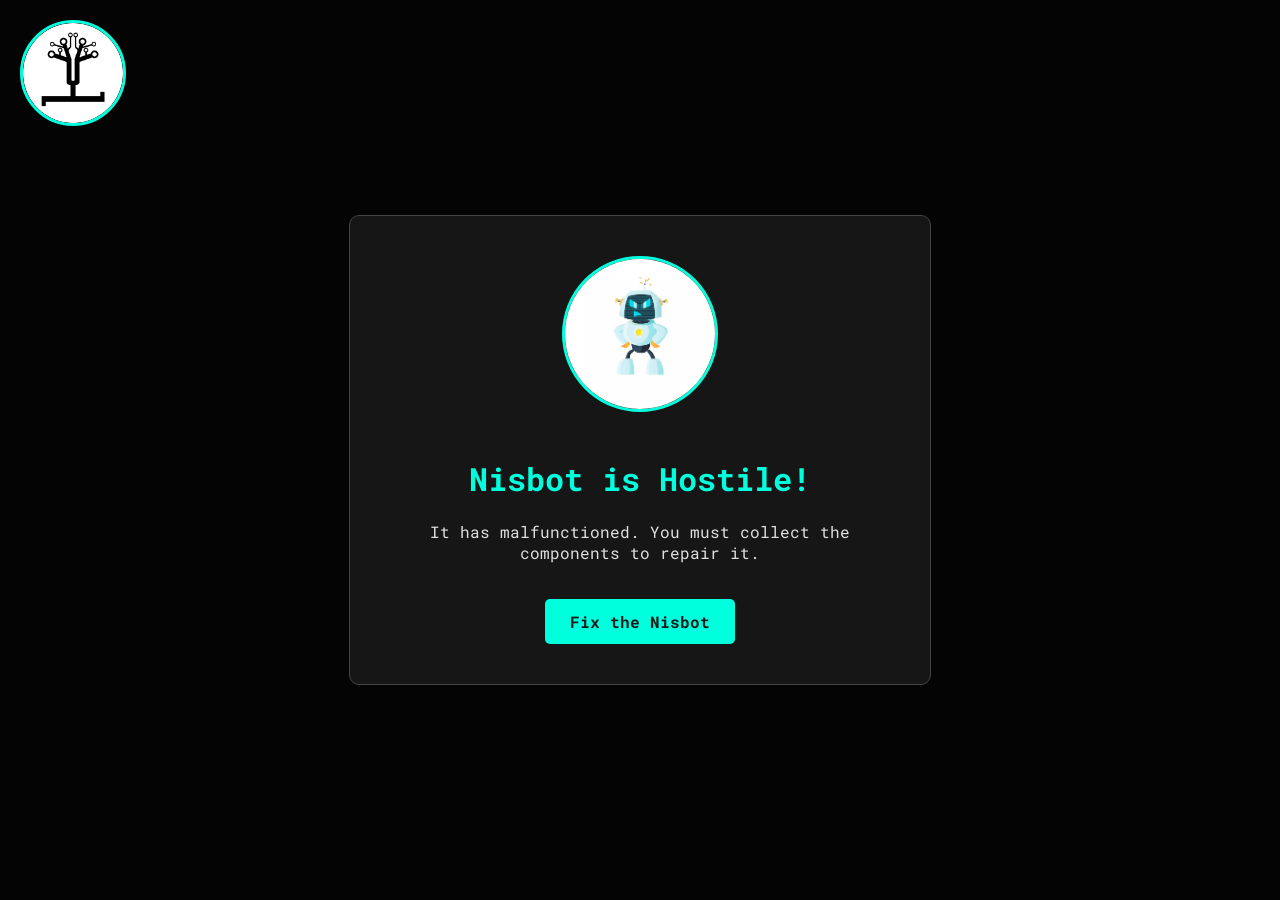
==== public/auth.html @ b65966bc "initial commit" ====
<!DOCTYPE html>
<html lang="en">
<head>
    <meta charset="UTF-8">
    <meta name="viewport" content="width=device-width, initial-scale=1.0">
    <title>Nisbot Repair - Authentication</title>
    <link rel="stylesheet" href="style.css">
    <link rel="preconnect" href="https://fonts.googleapis.com">
    <link rel="preconnect" href="https://fonts.gstatic.com" crossorigin>
    <link href="https://fonts.googleapis.com/css2?family=Roboto+Mono:wght@400;700&display=swap" rel="stylesheet">
</head>
<body>
    <img src="assests/logo.jpg" alt="Nisbot Logo" class="page-logo">

    <!-- SPLASH SCREEN -->
    <div id="auth-splash-screen" class="splash-screen">
        <div class="splash-content">
            <img src="assests/angry-robot.avif" alt="Angry Robot" class="splash-robot">
            <h1>Nisbot is Hostile!</h1>
            <p>It has malfunctioned. You must collect the components to repair it.</p>
            <button id="start-fix-button">Fix the Nisbot</button>
        </div>
    </div>

    <div class="auth-page hidden" id="auth-container">
        <div class="auth-content">
            <h1>Participant Login</h1>
            <p>Enter your registered name to begin the mission.</p>
            <input type="text" id="participant-name" placeholder="Enter your name" autocomplete="off" autofocus>
            <button id="login-button">Login</button>
            <p id="auth-status"></p>
        </div>
    </div>
    <script src="auth.js"></script>
</body>
</html>
---- public/style.css ----
/* General Body and Font Styling */
body {
    font-family: 'Roboto Mono', monospace;
    /* The background image you requested */
    background-image: url('/assests/background.jpg');
    background-size: cover;
    background-position: center;
    background-attachment: fixed;
    background-color: #1a1a1a; /* Fallback color */
    color: #e0e0e0;
    display: flex;
    justify-content: center;
    align-items: center;
    min-height: 100vh;
    margin: 0;
    font-size: 16px;
}

/* Utility Class */
.hidden {
    display: none !important;
}

/* Splash Screens & Modals */
.splash-screen {
    position: fixed;
    top: 0;
    left: 0;
    width: 100%;
    height: 100%;
    background: rgba(0, 0, 0, 0.85);
    display: flex;
    justify-content: center;
    align-items: center;
    text-align: center;
    z-index: 100;
}

.splash-content, .auth-content, .leaderboard-content, .instructions, header, footer {
    /* Semi-transparent background for readability */
    background: rgba(26, 26, 26, 0.85);
    backdrop-filter: blur(4px);
    -webkit-backdrop-filter: blur(4px);
    padding: 40px;
    border-radius: 10px;
    border: 1px solid #444;
}

.splash-content, .auth-content, .leaderboard-content {
    max-width: 500px;
}

.splash-robot {
    width: 150px;
    height: 150px;
    object-fit: cover;
    border-radius: 50%;
    border: 3px solid #00ffdd;
    margin-bottom: 20px;
}

h1, h2, h3 {
    color: #00ffdd;
}

button, a.button {
    background-color: #00ffdd;
    color: #1a1a1a;
    border: none;
    padding: 12px 25px;
    font-family: 'Roboto Mono', monospace;
    font-size: 1em;
    font-weight: bold;
    cursor: pointer;
    border-radius: 5px;
    margin-top: 20px;
    transition: background-color 0.3s, transform 0.2s;
    text-decoration: none;
    display: inline-block;
}

button:hover, a.button:hover {
    background-color: #00b39b;
    transform: scale(1.05);
}

/* Game Container and Layout */
.game-container {
    display: flex;
    flex-wrap: wrap;
    align-items: flex-start;
    gap: 20px;
    padding: 20px;
    max-width: 1200px;
    width: 100%;
    justify-content: center;
}

.game-area {
    display: flex;
    gap: 20px;
    width: 100%;
    justify-content: center;
    align-items: flex-start;
}

header, footer {
    width: 100%;
    text-align: center;
    padding: 10px;
    border-radius: 8px;
}

.stats {
    display: flex;
    justify-content: center;
    gap: 30px;
    font-size: 1.2em;
}

main {
    flex-basis: 620px; /* Accommodate 10x10 grid of 60px cells + padding */
}

/* Game Board */
#game-board {
    display: grid;
    grid-template-columns: repeat(10, 60px);
    grid-template-rows: repeat(10, 60px);
    gap: 2px;
    background-color: #111;
    border: 2px solid #00ffdd;
    padding: 5px;
}

.cell {
    width: 60px;
    height: 60px;
    background-color: #333;
    font-size: 2em;
    display: flex;
    justify-content: center;
    align-items: center;
    position: relative;
}

.cell.visited {
    background-color: #4d4d4d;
}

.cell.player-location {
    background-color: gold;
}

.sensory-cue {
    position: absolute;
    bottom: 2px;
    right: 2px;
    font-size: 0.5em;
}

/* Instructions Side Panel */
.instructions {
    flex-basis: 300px;
    padding: 20px;
    border-radius: 8px;
    align-self: flex-start;
}

.leaderboard-content ol {
    list-style-type: decimal;
    padding-left: 20px;
    text-align: left;
}

.leaderboard-content li {
    padding: 8px 0;
    border-bottom: 1px solid #444;
    font-size: 1.1em;
}

.leaderboard-content li:last-child {
    border-bottom: none;
}

.auth-content input {
    width: 80%;
    padding: 12px;
    margin-top: 20px;
    margin-bottom: 10px;
    border-radius: 5px;
    border: 1px solid #555;
    background: #333;
    color: #e0e0e0;
    font-family: 'Roboto Mono', monospace;
    font-size: 1.1em;
    text-align: center;
}

.auth-content button {
    width: 85%;
}

#auth-status {
    margin-top: 15px;
    height: 20px;
}

#submit-status {
    margin-top: 15px;
    height: 20px;
}

.page-logo {
    position: absolute;
    top: 20px;
    left: 20px;
    width: 100px;
    height: 100px;
    border-radius: 50%;
    border: 3px solid #00ffdd;
    z-index: 101;
}
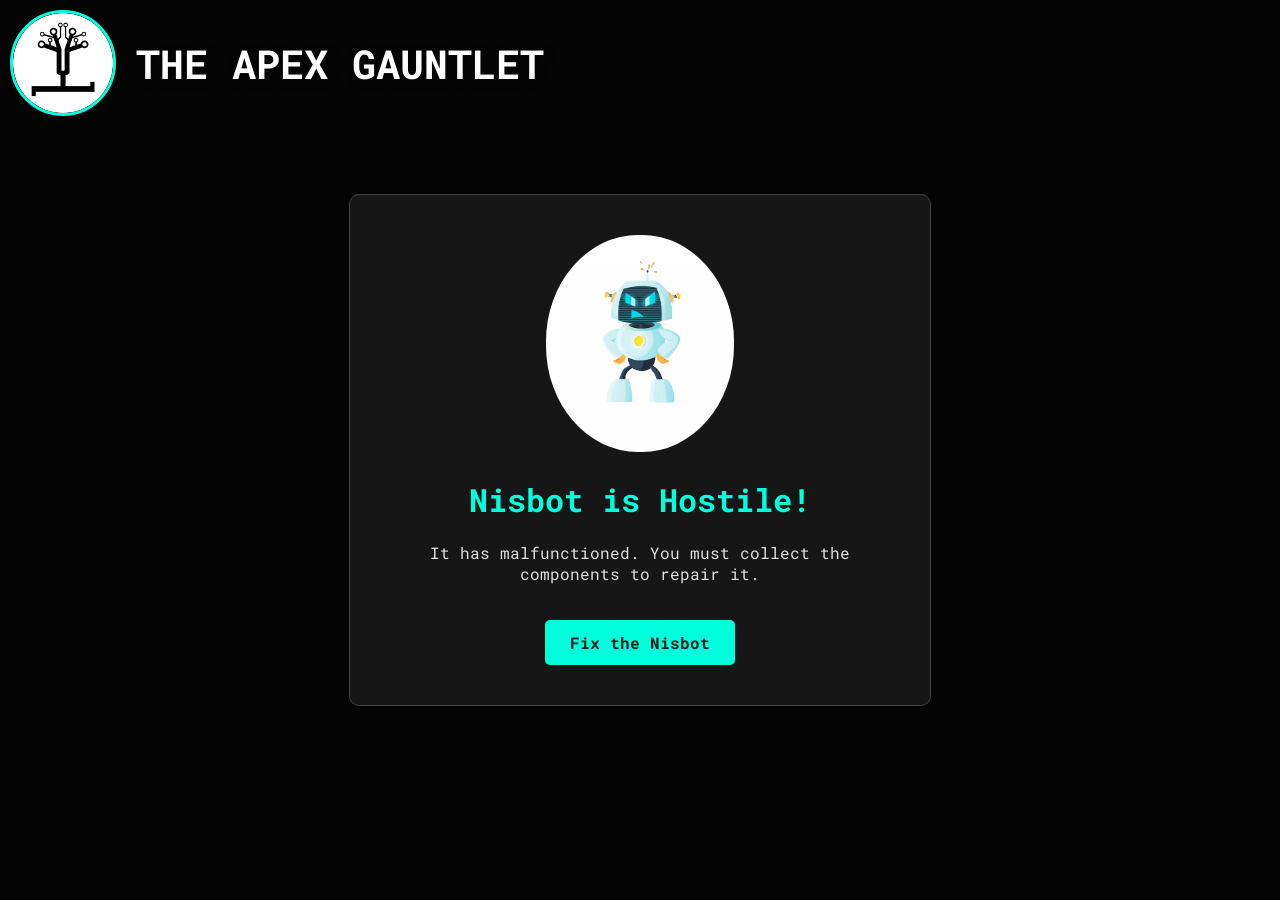
==== commit 7ea75f7a: "handled edge casess" ====
--- a/public/auth.html
+++ b/public/auth.html
@@ -10,12 +10,17 @@
     <link href="https://fonts.googleapis.com/css2?family=Roboto+Mono:wght@400;700&display=swap" rel="stylesheet">
 </head>
 <body>
-    <img src="assests/logo.jpg" alt="Nisbot Logo" class="page-logo">
+    <div class="logo-container">
+        <img src="assests/logo.jpg" alt="Nisbot Logo" class="page-logo">
+        <h1 class="event-title">THE APEX GAUNTLET</h1>
+    </div>
+    
 
     <!-- SPLASH SCREEN -->
     <div id="auth-splash-screen" class="splash-screen">
         <div class="splash-content">
-            <img src="assests/angry-robot.avif" alt="Angry Robot" class="splash-robot">
+        
+            <img src="assests/angry-robot.avif" alt="angry robot" class="angry-logo">
             <h1>Nisbot is Hostile!</h1>
             <p>It has malfunctioned. You must collect the components to repair it.</p>
             <button id="start-fix-button">Fix the Nisbot</button>
@@ -24,6 +29,7 @@
 
     <div class="auth-page hidden" id="auth-container">
         <div class="auth-content">
+            <h1>APEX BRACKET</h1>
             <h1>Participant Login</h1>
             <p>Enter your registered name to begin the mission.</p>
             <input type="text" id="participant-name" placeholder="Enter your name" autocomplete="off" autofocus>
--- a/public/style.css
+++ b/public/style.css
@@ -1,5 +1,6 @@
 /* General Body and Font Styling */
 body {
+    position: relative; /* Set positioning context */
     font-family: 'Roboto Mono', monospace;
     /* The background image you requested */
     background-image: url('/assests/background.jpg');
@@ -211,13 +212,35 @@
     height: 20px;
 }
 
+.logo-container {
+    position: absolute;
+    top: 0;
+    left: 0;
+    display: flex;
+    align-items: center;
+    z-index: 101;
+    padding: 10px;
+}
+
 .page-logo {
-    position: absolute;
-    top: 20px;
-    left: 20px;
     width: 100px;
     height: 100px;
+     top: 0;
+    left: 0;
     border-radius: 50%;
     border: 3px solid #00ffdd;
-    z-index: 101;
-}
+    margin-right: 20px;
+}
+
+.event-title {
+    font-size: 2.5em;
+    font-weight: bold;
+    color: #ffffff;
+    text-shadow: 2px 2px 8px rgba(0, 0, 0, 0.7);
+}
+.angry-logo {
+   width: 188px;
+    height: 217px;
+    object-fit: cover;
+    border-radius: 49%;
+}
